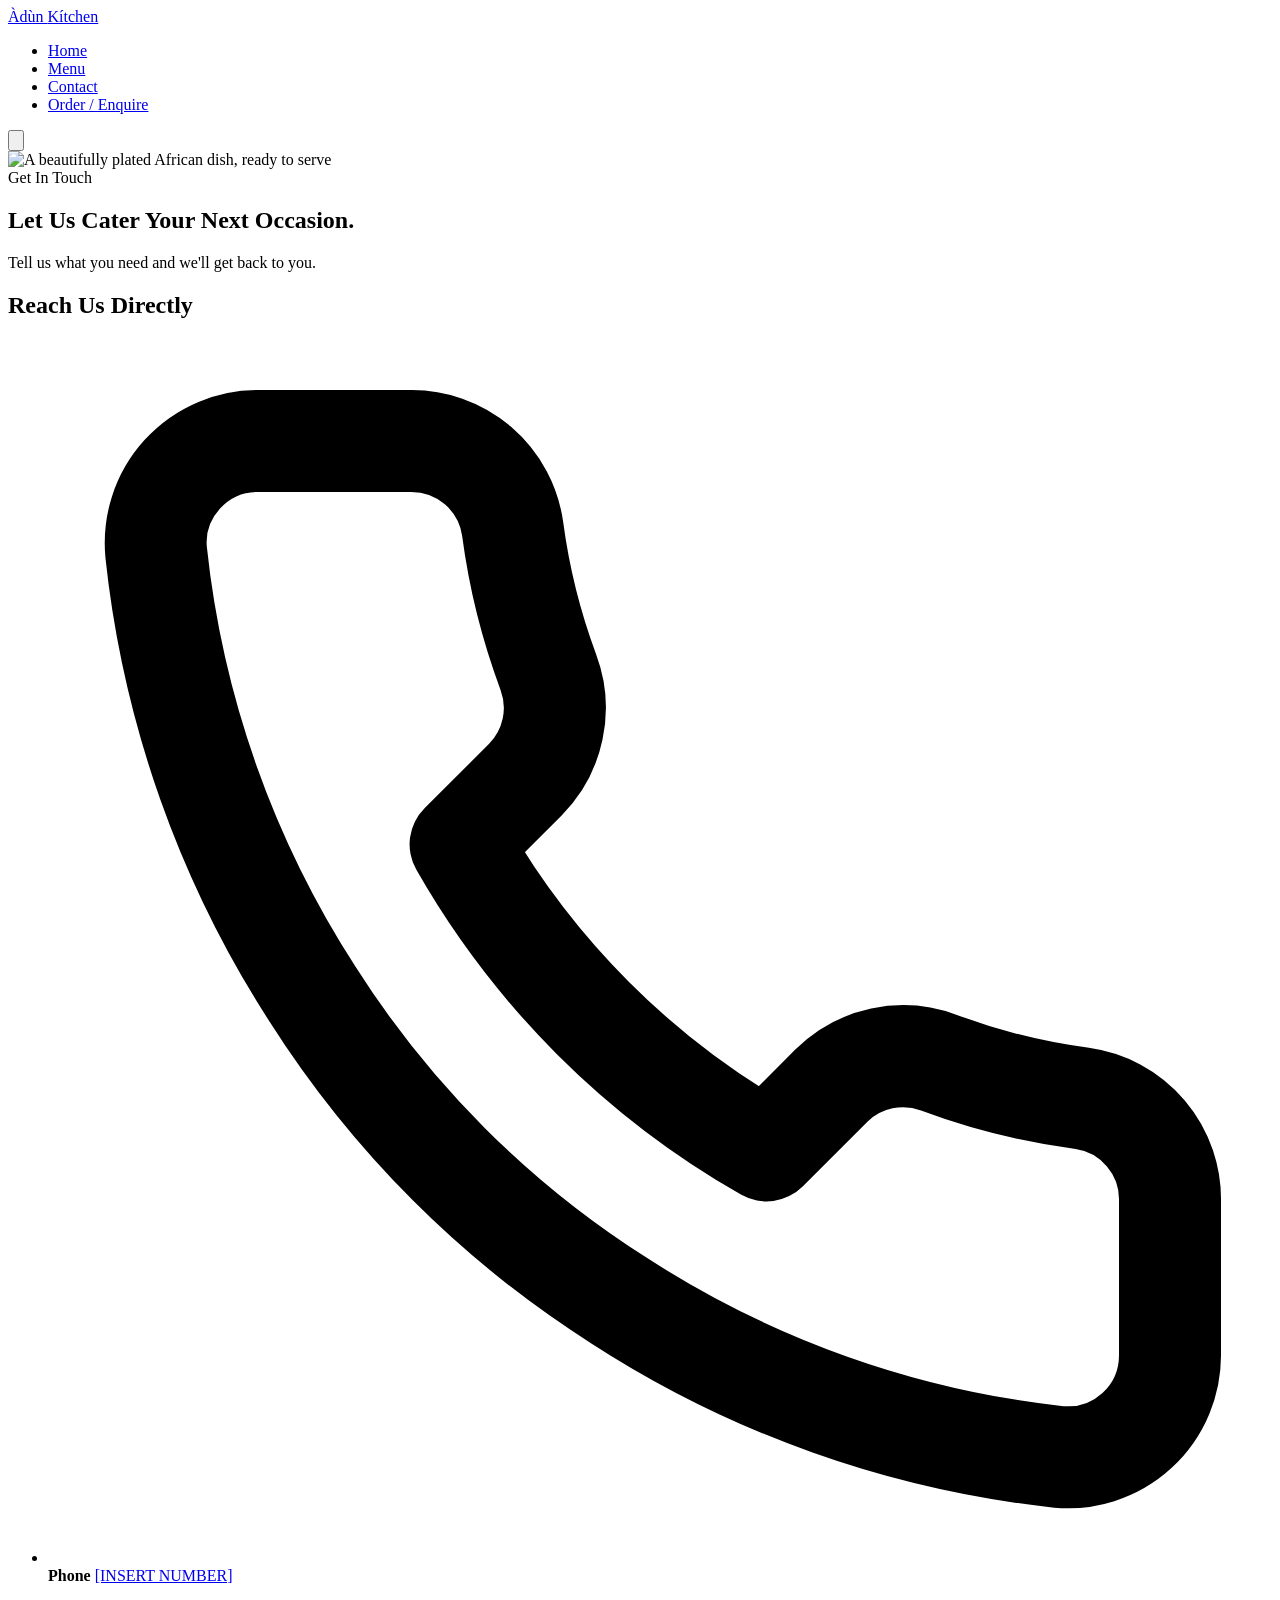
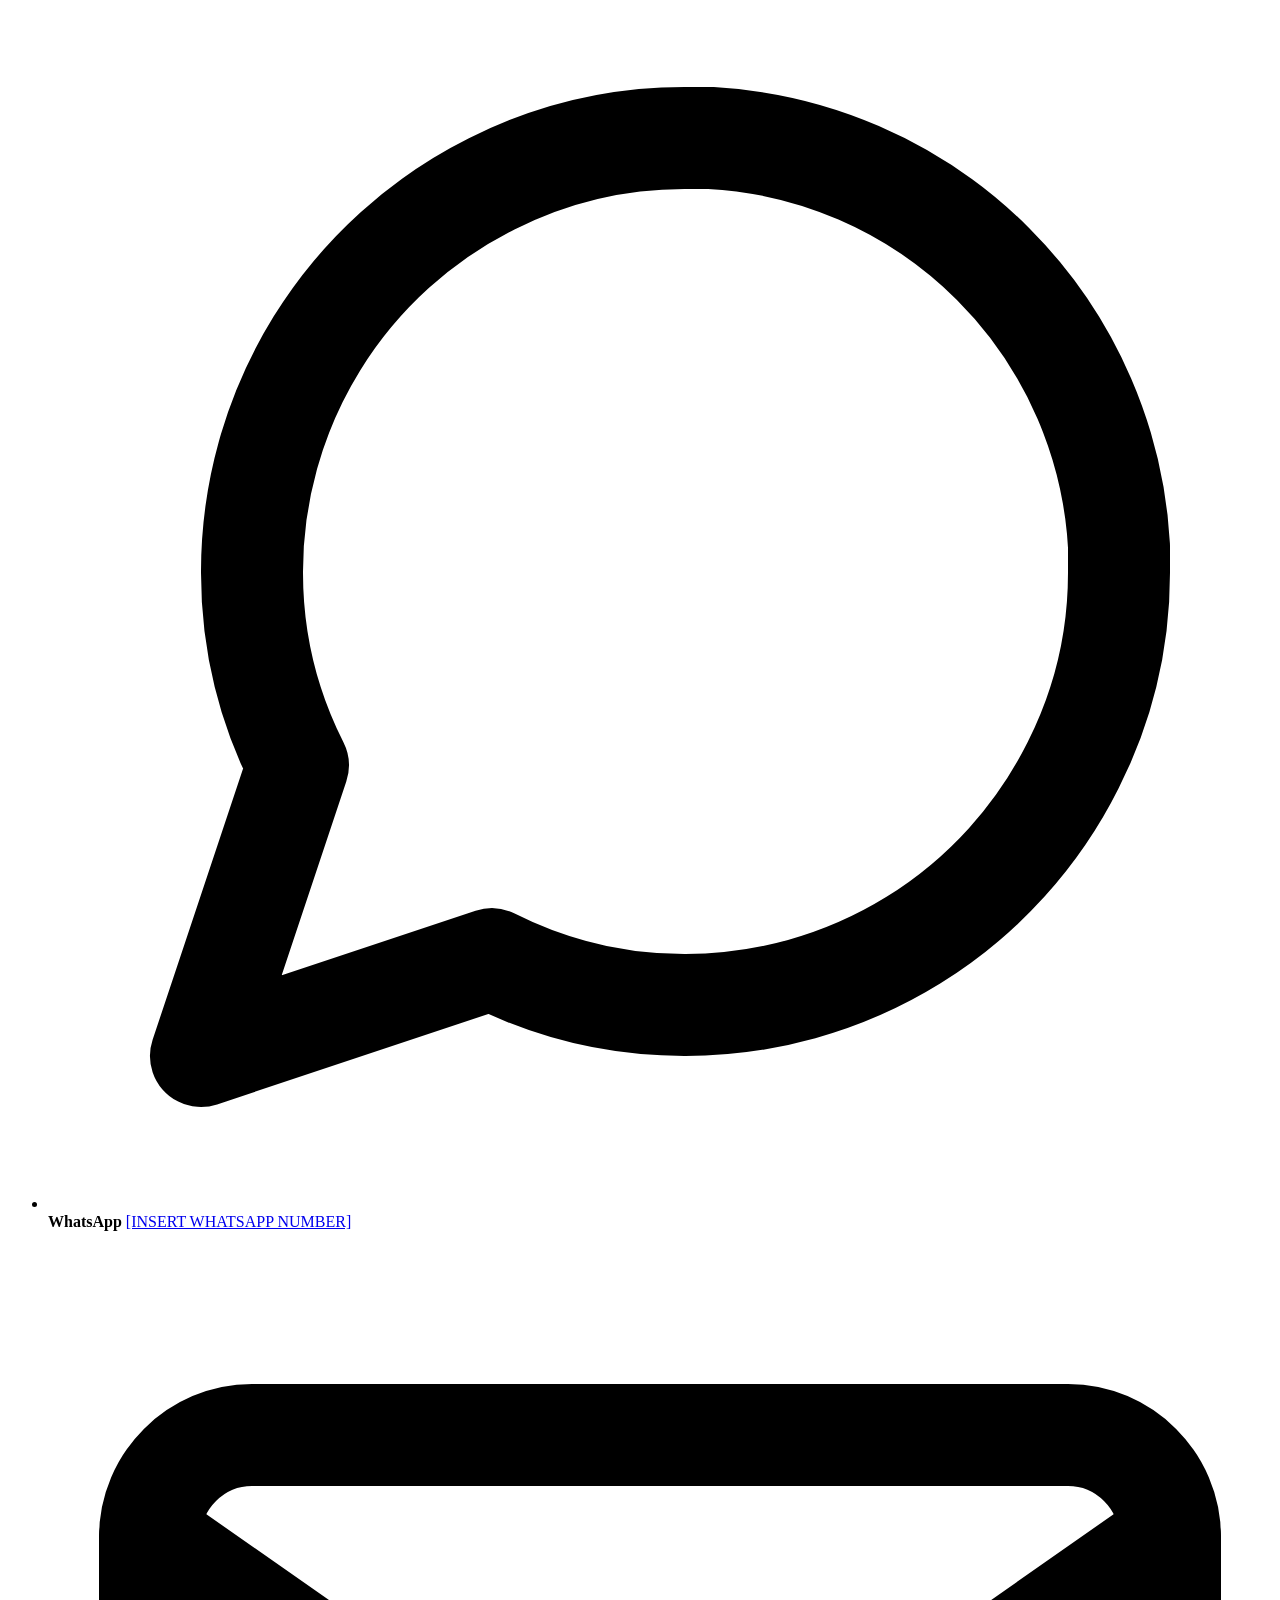
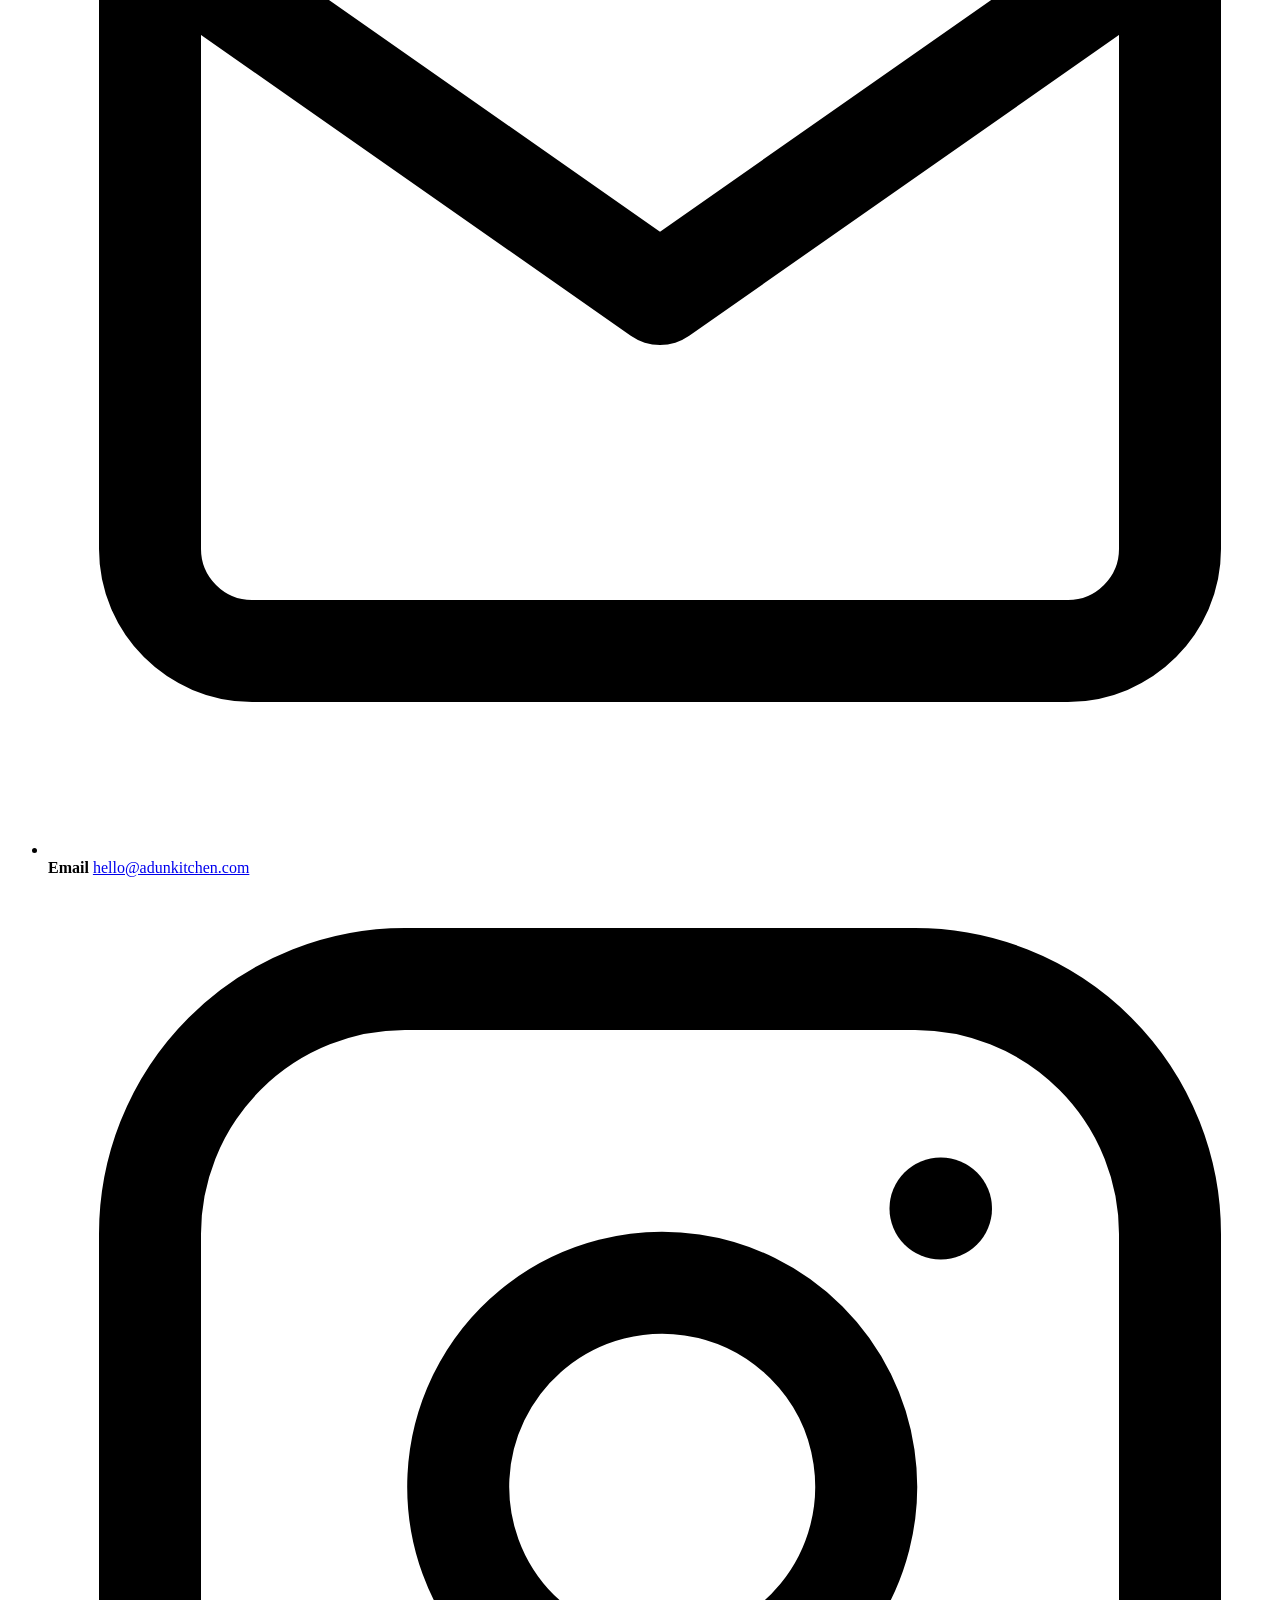
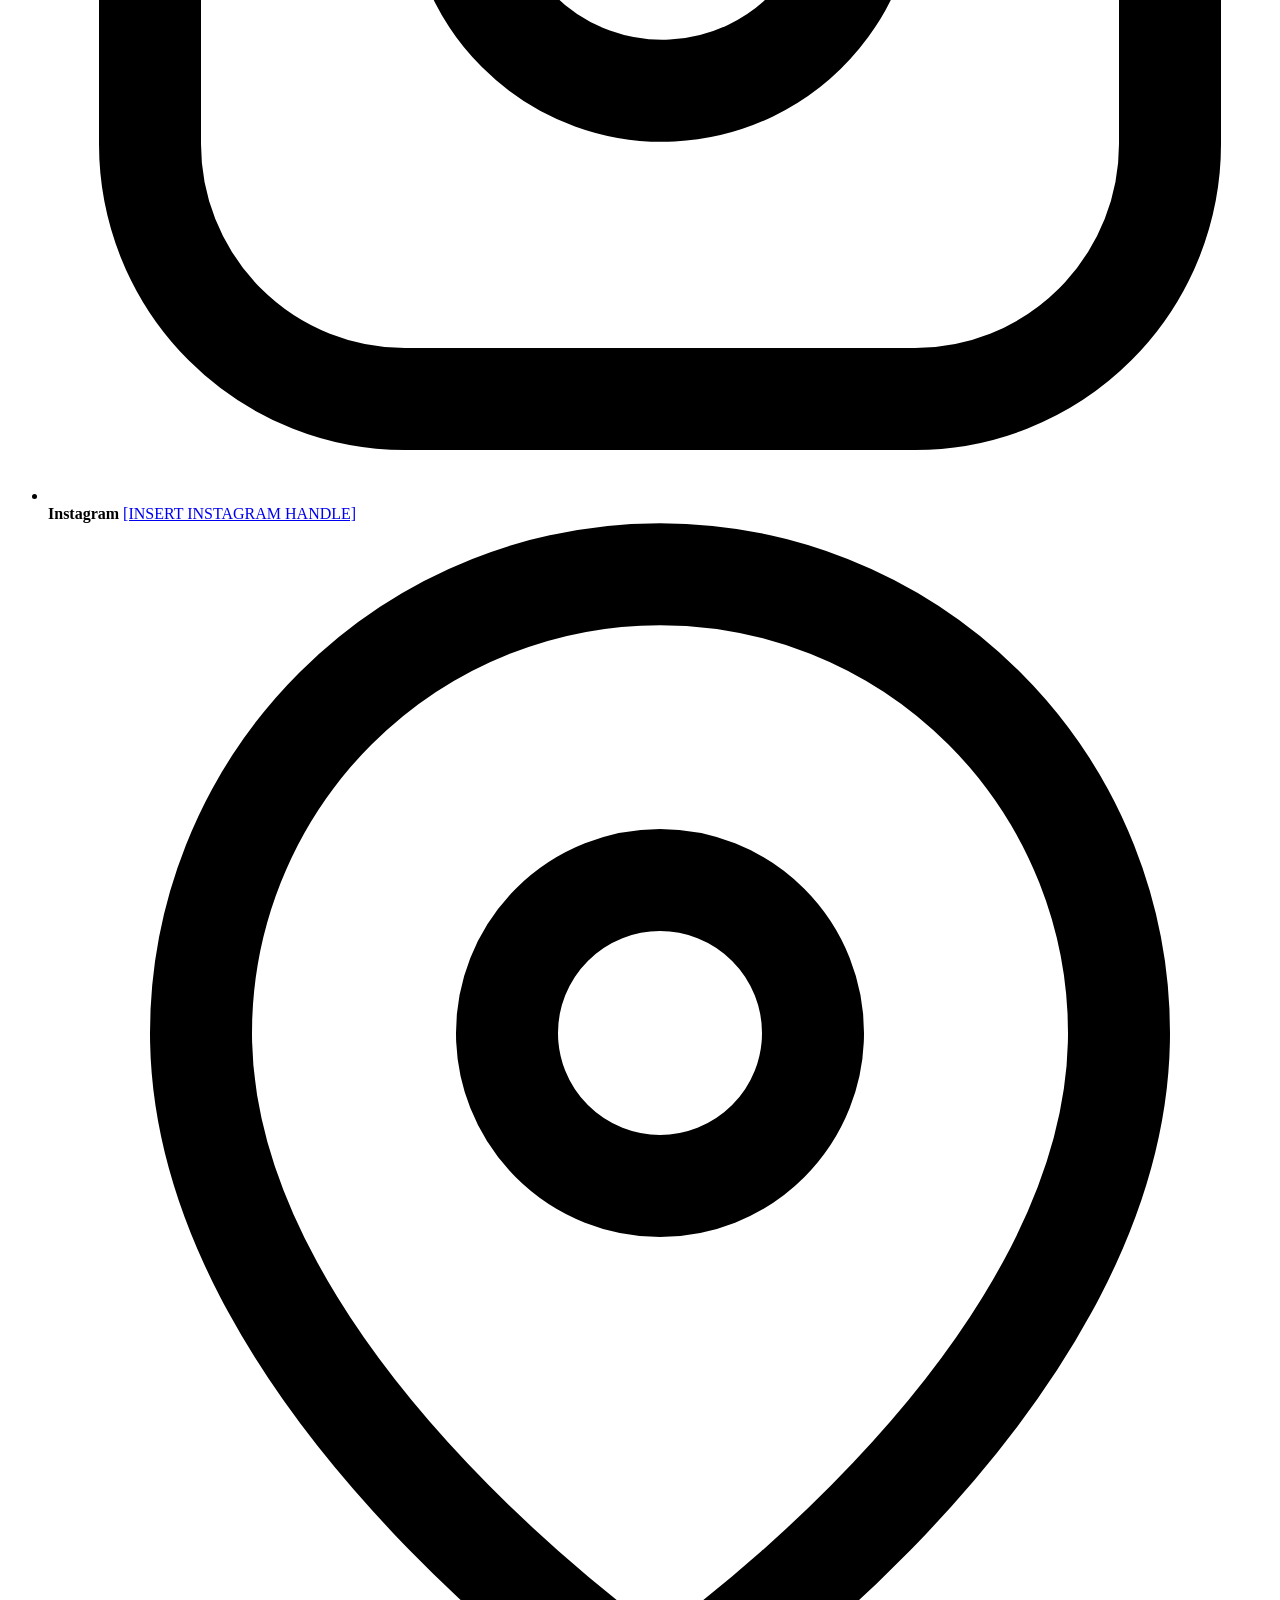
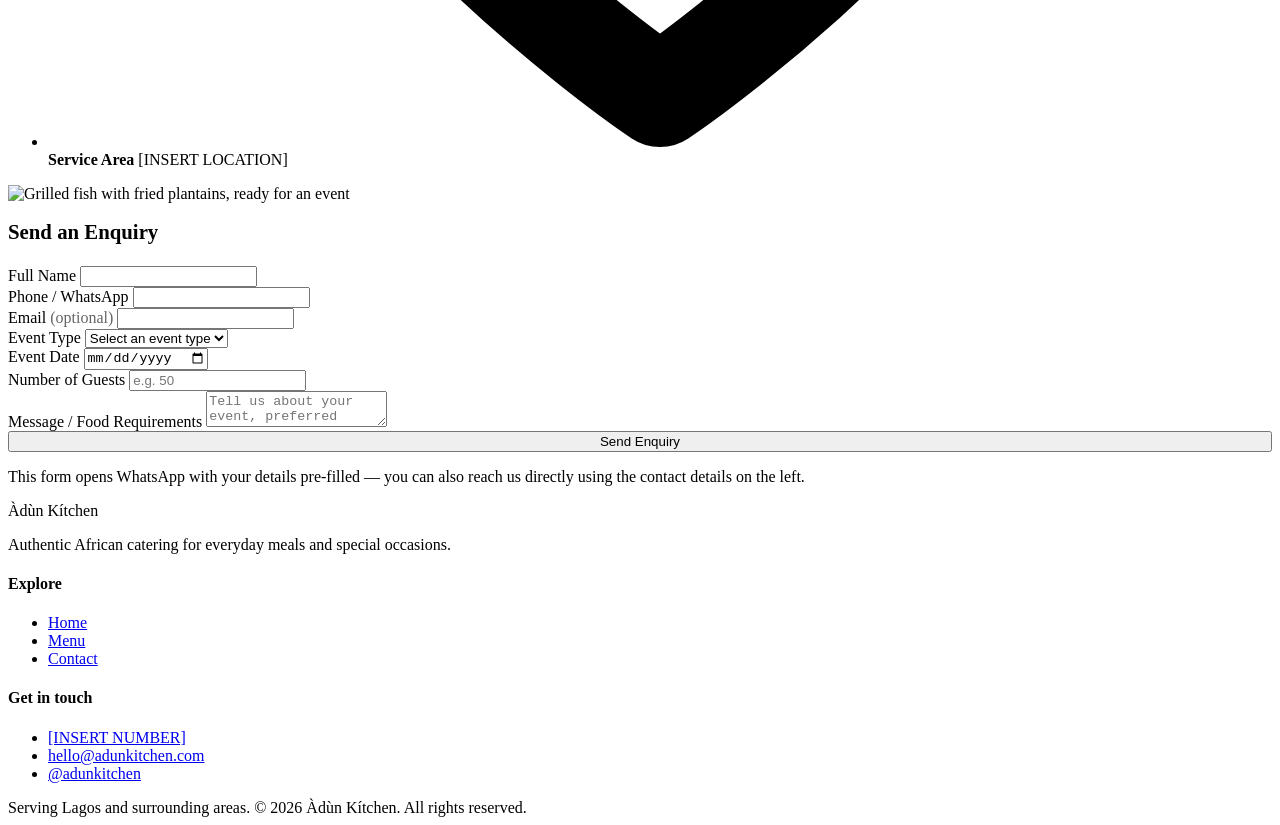
==== contact.html @ d7839c78 "Add files via upload" ====
<!DOCTYPE html>
<html lang="en">
<head>
<meta charset="UTF-8">
<meta name="viewport" content="width=device-width, initial-scale=1.0">
<title>Contact &amp; Catering — Àdùn Kítchen</title>
<meta name="description" content="Get in touch with Àdùn Kítchen for orders and catering enquiries. WhatsApp, call, or send us your event details.">
<link rel="preconnect" href="https://fonts.googleapis.com">
<link rel="preconnect" href="https://fonts.gstatic.com" crossorigin>
<link href="https://fonts.googleapis.com/css2?family=Playfair+Display:wght@600;700&family=Inter:wght@400;500;600;700&display=swap" rel="stylesheet">
<link rel="stylesheet" href="css/style.css">
</head>
<body>

<header class="site-header">
  <div class="wrap">
    <a href="index.html" class="brand">Àdùn <span>Kítchen</span></a>
    <nav class="main-nav" id="main-nav">
      <ul>
        <li><a href="index.html">Home</a></li>
        <li><a href="menu.html">Menu</a></li>
        <li><a href="contact.html" aria-current="page">Contact</a></li>
        <li class="cta-nav-item"><a href="contact.html" class="btn btn-primary">Order / Enquire</a></li>
      </ul>
    </nav>
    <button class="nav-toggle" aria-label="Open menu" aria-expanded="false" aria-controls="main-nav">
      <svg viewBox="0 0 24 24" fill="none" stroke="currentColor" stroke-width="2" stroke-linecap="round"><line x1="3" y1="6" x2="21" y2="6"/><line x1="3" y1="12" x2="21" y2="12"/><line x1="3" y1="18" x2="21" y2="18"/></svg>
    </button>
  </div>
</header>

<main>

  <section class="page-hero">
    <div class="hero-media">
      <img src="https://images.unsplash.com/photo-1610057098265-05f2bcbedd55?w=1800&auto=format&fit=crop&q=80" alt="A beautifully plated African dish, ready to serve">
    </div>
    <div class="wrap">
      <span class="eyebrow">Get In Touch</span>
      <h1>Let Us Cater Your Next Occasion.</h1>
      <p>Tell us what you need and we'll get back to you.</p>
    </div>
  </section>

  <section>
    <div class="wrap">
      <div class="contact-grid">

        <div class="contact-info">
          <h2>Reach Us Directly</h2>
          <ul class="contact-list">
            <li>
              <span class="ico" aria-hidden="true">
                <svg viewBox="0 0 24 24" fill="none" stroke="currentColor" stroke-width="2" stroke-linecap="round" stroke-linejoin="round"><path d="M22 16.92v3a2 2 0 0 1-2.18 2 19.79 19.79 0 0 1-8.63-3.07 19.5 19.5 0 0 1-6-6 19.79 19.79 0 0 1-3.07-8.67A2 2 0 0 1 4.11 2h3a2 2 0 0 1 2 1.72c.127.96.361 1.903.7 2.81a2 2 0 0 1-.45 2.11L8.09 9.91a16 16 0 0 0 6 6l1.27-1.27a2 2 0 0 1 2.11-.45c.907.339 1.85.573 2.81.7A2 2 0 0 1 22 16.92z"/></svg>
              </span>
              <div>
                <strong>Phone</strong>
                <a href="tel:+2340000000000">[INSERT NUMBER]</a>
              </div>
            </li>
            <li>
              <span class="ico" aria-hidden="true">
                <svg viewBox="0 0 24 24" fill="none" stroke="currentColor" stroke-width="2" stroke-linecap="round" stroke-linejoin="round"><path d="M21 11.5a8.38 8.38 0 0 1-.9 3.8 8.5 8.5 0 0 1-7.6 4.7 8.38 8.38 0 0 1-3.8-.9L3 21l1.9-5.7a8.38 8.38 0 0 1-.9-3.8 8.5 8.5 0 0 1 4.7-7.6 8.38 8.38 0 0 1 3.8-.9h.5a8.48 8.48 0 0 1 8 8v.5z"/></svg>
              </span>
              <div>
                <strong>WhatsApp</strong>
                <a href="https://wa.me/2340000000000" target="_blank" rel="noopener">[INSERT WHATSAPP NUMBER]</a>
              </div>
            </li>
            <li>
              <span class="ico" aria-hidden="true">
                <svg viewBox="0 0 24 24" fill="none" stroke="currentColor" stroke-width="2" stroke-linecap="round" stroke-linejoin="round"><path d="M4 4h16c1.1 0 2 .9 2 2v12c0 1.1-.9 2-2 2H4c-1.1 0-2-.9-2-2V6c0-1.1.9-2 2-2z"/><path d="M22 6l-10 7L2 6"/></svg>
              </span>
              <div>
                <strong>Email</strong>
                <a href="mailto:hello@adunkitchen.com">hello@adunkitchen.com</a>
              </div>
            </li>
            <li>
              <span class="ico" aria-hidden="true">
                <svg viewBox="0 0 24 24" fill="none" stroke="currentColor" stroke-width="2" stroke-linecap="round" stroke-linejoin="round"><rect x="2" y="2" width="20" height="20" rx="5"/><path d="M16 11.37A4 4 0 1 1 12.63 8 4 4 0 0 1 16 11.37z"/><line x1="17.5" y1="6.5" x2="17.51" y2="6.5"/></svg>
              </span>
              <div>
                <strong>Instagram</strong>
                <a href="https://instagram.com" target="_blank" rel="noopener">[INSERT INSTAGRAM HANDLE]</a>
              </div>
            </li>
            <li>
              <span class="ico" aria-hidden="true">
                <svg viewBox="0 0 24 24" fill="none" stroke="currentColor" stroke-width="2" stroke-linecap="round" stroke-linejoin="round"><path d="M21 10c0 7-9 13-9 13s-9-6-9-13a9 9 0 0 1 18 0z"/><circle cx="12" cy="10" r="3"/></svg>
              </span>
              <div>
                <strong>Service Area</strong>
                <span>[INSERT LOCATION]</span>
              </div>
            </li>
          </ul>

          <div class="contact-photo">
            <img src="https://images.unsplash.com/photo-1783408356251-f4953f943bb2?w=900&auto=format&fit=crop&q=80" alt="Grilled fish with fried plantains, ready for an event">
          </div>
        </div>

        <div>
          <form class="enquiry-form" id="enquiry-form" novalidate>
            <h2 style="font-size:1.3rem; margin-bottom:1.4rem;">Send an Enquiry</h2>

            <div class="form-row-split">
              <div class="form-row">
                <label for="name">Full Name</label>
                <input type="text" id="name" name="name" autocomplete="name" required>
              </div>
              <div class="form-row">
                <label for="phone">Phone / WhatsApp</label>
                <input type="tel" id="phone" name="phone" autocomplete="tel" required>
              </div>
            </div>

            <div class="form-row">
              <label for="email">Email <span style="font-weight:400; opacity:.6;">(optional)</span></label>
              <input type="email" id="email" name="email" autocomplete="email">
            </div>

            <div class="form-row-split">
              <div class="form-row">
                <label for="event-type">Event Type</label>
                <select id="event-type" name="event-type">
                  <option value="">Select an event type</option>
                  <option value="Wedding">Wedding</option>
                  <option value="Birthday">Birthday</option>
                  <option value="Corporate">Corporate Event</option>
                  <option value="Family Gathering">Family Gathering</option>
                  <option value="Other">Other</option>
                </select>
              </div>
              <div class="form-row">
                <label for="event-date">Event Date</label>
                <input type="date" id="event-date" name="event-date">
              </div>
            </div>

            <div class="form-row">
              <label for="guests">Number of Guests</label>
              <input type="number" id="guests" name="guests" min="1" placeholder="e.g. 50">
            </div>

            <div class="form-row">
              <label for="message">Message / Food Requirements</label>
              <textarea id="message" name="message" placeholder="Tell us about your event, preferred dishes, or dietary needs."></textarea>
            </div>

            <button type="submit" class="btn btn-primary" style="width:100%; justify-content:center;">Send Enquiry</button>
            <p id="form-status" class="form-status" role="status"></p>
            <p class="form-note" style="margin-top:1rem;">This form opens WhatsApp with your details pre-filled — you can also reach us directly using the contact details on the left.</p>
          </form>
        </div>

      </div>
    </div>
  </section>

</main>

<footer class="site-footer">
  <div class="wrap">
    <div class="footer-top">
      <div class="footer-brand">
        <span class="brand">Àdùn <span>Kítchen</span></span>
        <p>Authentic African catering for everyday meals and special occasions.</p>
      </div>
      <div class="footer-links">
        <div class="footer-col">
          <h4>Explore</h4>
          <ul>
            <li><a href="index.html">Home</a></li>
            <li><a href="menu.html">Menu</a></li>
            <li><a href="contact.html">Contact</a></li>
          </ul>
        </div>
        <div class="footer-col">
          <h4>Get in touch</h4>
          <ul>
            <li><a href="tel:+2340000000000">[INSERT NUMBER]</a></li>
            <li><a href="mailto:hello@adunkitchen.com">hello@adunkitchen.com</a></li>
            <li><a href="https://instagram.com" target="_blank" rel="noopener">@adunkitchen</a></li>
          </ul>
        </div>
      </div>
    </div>
    <div class="footer-bottom">
      <span>Serving Lagos and surrounding areas.</span>
      <span>&copy; 2026 Àdùn Kítchen. All rights reserved.</span>
    </div>
  </div>
</footer>

<script src="js/script.js"></script>
</body>
</html>
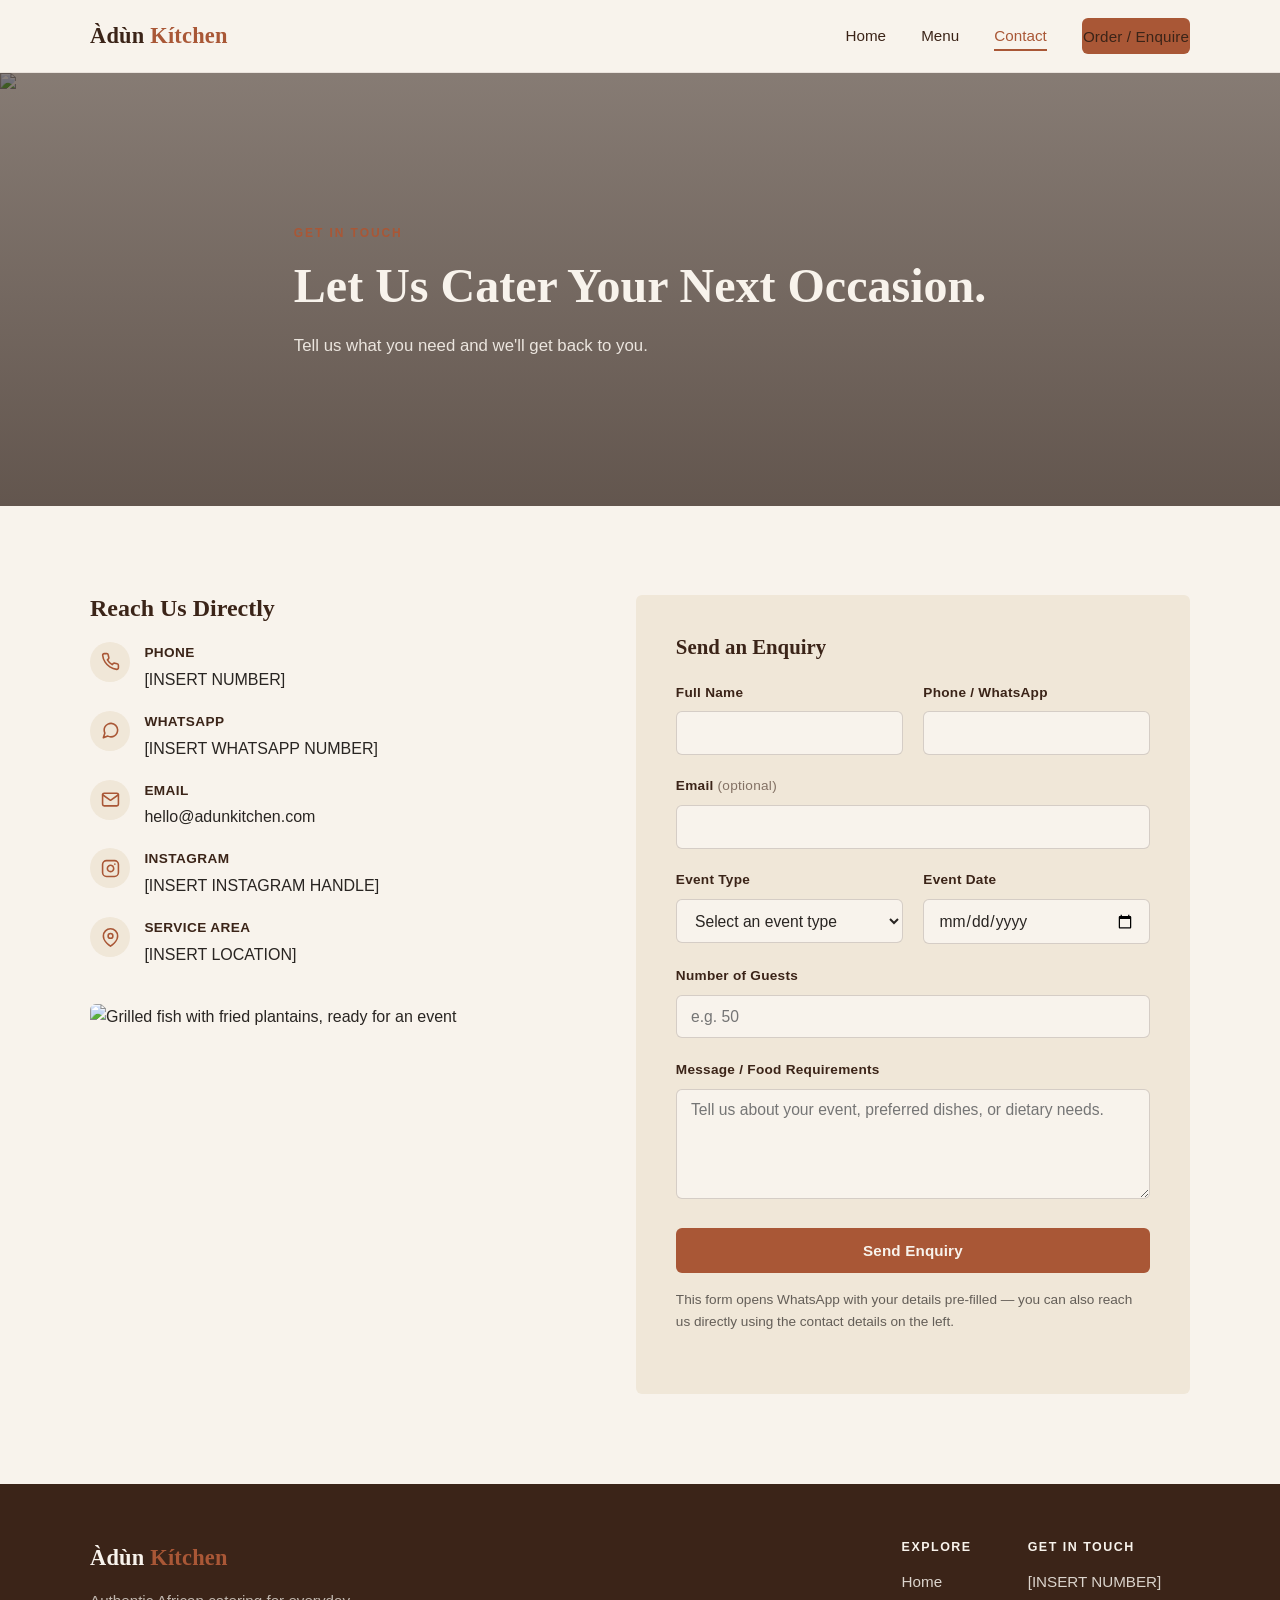
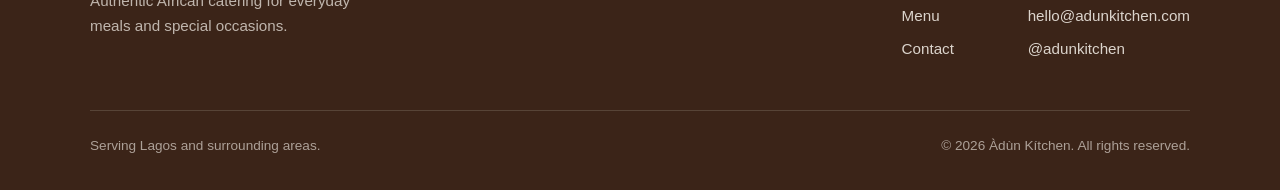
==== commit 8743e1d0: "Update contact.html" ====
--- a/contact.html
+++ b/contact.html
@@ -8,7 +8,7 @@
 <link rel="preconnect" href="https://fonts.googleapis.com">
 <link rel="preconnect" href="https://fonts.gstatic.com" crossorigin>
 <link href="https://fonts.googleapis.com/css2?family=Playfair+Display:wght@600;700&family=Inter:wght@400;500;600;700&display=swap" rel="stylesheet">
-<link rel="stylesheet" href="css/style.css">
+<link rel="stylesheet" href="/style.css">
 </head>
 <body>
 
--- a/style.css
+++ b/style.css
@@ -0,0 +1,501 @@
+/* =========================================================
+   Àdùn Kítchen — African Catering
+   Shared stylesheet
+   Palette: Ivory #F8F3EC · Deep Brown #3B2418 · Terracotta #A95736
+            Muted Gold #B08A52 · Warm Charcoal #292522
+========================================================= */
+
+:root {
+  --cream: #F8F3EC;
+  --cream-deep: #F0E7D8;
+  --brown: #3B2418;
+  --terracotta: #A95736;
+  --terracotta-dark: #8B462B;
+  --gold: #B08A52;
+  --charcoal: #292522;
+
+  --font-display: "Playfair Display", "Georgia", serif;
+  --font-body: "Inter", -apple-system, BlinkMacSystemFont, "Segoe UI", sans-serif;
+
+  --max-width: 1180px;
+  --gap: clamp(1.5rem, 4vw, 3rem);
+  --radius: 6px;
+}
+
+/* ---------- Reset ---------- */
+*, *::before, *::after { box-sizing: border-box; }
+html { scroll-behavior: smooth; }
+body {
+  margin: 0;
+  background: var(--cream);
+  color: var(--charcoal);
+  font-family: var(--font-body);
+  font-size: 16px;
+  line-height: 1.65;
+  -webkit-font-smoothing: antialiased;
+}
+img { max-width: 100%; display: block; }
+a { color: inherit; text-decoration: none; }
+ul { margin: 0; padding: 0; list-style: none; }
+h1, h2, h3, h4 {
+  font-family: var(--font-display);
+  color: var(--brown);
+  line-height: 1.15;
+  margin: 0 0 0.5em;
+  font-weight: 700;
+}
+p { margin: 0 0 1em; }
+button { font-family: inherit; cursor: pointer; }
+
+:focus-visible {
+  outline: 3px solid var(--gold);
+  outline-offset: 3px;
+}
+
+@media (prefers-reduced-motion: reduce) {
+  * { animation-duration: 0.01ms !important; transition-duration: 0.01ms !important; }
+  html { scroll-behavior: auto; }
+}
+
+.wrap {
+  max-width: var(--max-width);
+  margin: 0 auto;
+  padding: 0 clamp(1.25rem, 4vw, 2.5rem);
+}
+
+.eyebrow {
+  display: inline-block;
+  font-family: var(--font-body);
+  font-size: 0.75rem;
+  font-weight: 600;
+  letter-spacing: 0.16em;
+  text-transform: uppercase;
+  color: var(--terracotta);
+  margin-bottom: 0.9rem;
+}
+
+/* ---------- Adire-inspired divider (signature motif) ---------- */
+.motif-divider {
+  width: 100%;
+  height: 22px;
+  margin: 0 auto;
+  opacity: 0.55;
+}
+
+/* ---------- Buttons ---------- */
+.btn {
+  display: inline-flex;
+  align-items: center;
+  gap: 0.5em;
+  padding: 0.85em 1.7em;
+  border-radius: var(--radius);
+  font-weight: 600;
+  font-size: 0.95rem;
+  letter-spacing: 0.01em;
+  border: 1.5px solid transparent;
+  transition: transform 0.15s ease, background-color 0.15s ease, color 0.15s ease, border-color 0.15s ease;
+}
+.btn:hover { transform: translateY(-2px); }
+.btn-primary {
+  background: var(--terracotta);
+  color: var(--cream);
+}
+.btn-primary:hover { background: var(--terracotta-dark); }
+.btn-secondary {
+  background: transparent;
+  color: var(--brown);
+  border-color: var(--brown);
+}
+.btn-secondary:hover { background: var(--brown); color: var(--cream); }
+.btn-on-dark {
+  background: var(--cream);
+  color: var(--brown);
+}
+.btn-on-dark:hover { background: var(--gold); color: var(--cream); }
+.btn-ghost-on-dark {
+  background: transparent;
+  color: var(--cream);
+  border-color: rgba(248,243,236,0.5);
+}
+.btn-ghost-on-dark:hover { border-color: var(--cream); background: rgba(248,243,236,0.08); }
+
+/* ---------- Header ---------- */
+.site-header {
+  position: sticky;
+  top: 0;
+  z-index: 50;
+  background: var(--cream);
+  border-bottom: 1px solid rgba(59,36,24,0.08);
+}
+.site-header .wrap {
+  display: flex;
+  align-items: center;
+  justify-content: space-between;
+  padding-top: 1.1rem;
+  padding-bottom: 1.1rem;
+}
+.brand {
+  font-family: var(--font-display);
+  font-weight: 700;
+  font-size: 1.4rem;
+  color: var(--brown);
+  letter-spacing: 0.01em;
+}
+.brand span { color: var(--terracotta); }
+
+.main-nav ul {
+  display: flex;
+  align-items: center;
+  gap: 2.2rem;
+}
+.main-nav a {
+  font-size: 0.95rem;
+  font-weight: 500;
+  color: var(--brown);
+  position: relative;
+  padding: 0.3rem 0;
+}
+.main-nav a::after {
+  content: "";
+  position: absolute;
+  left: 0; right: 0; bottom: -2px;
+  height: 2px;
+  background: var(--terracotta);
+  transform: scaleX(0);
+  transform-origin: left;
+  transition: transform 0.2s ease;
+}
+.main-nav a:hover::after,
+.main-nav a[aria-current="page"]::after { transform: scaleX(1); }
+.main-nav a[aria-current="page"] { color: var(--terracotta); }
+
+.nav-toggle {
+  display: none;
+  background: none;
+  border: none;
+  padding: 0.4rem;
+}
+.nav-toggle svg { width: 26px; height: 26px; color: var(--brown); }
+
+@media (max-width: 760px) {
+  .nav-toggle { display: block; }
+  .main-nav {
+    position: absolute;
+    top: 100%;
+    left: 0; right: 0;
+    background: var(--cream);
+    border-bottom: 1px solid rgba(59,36,24,0.08);
+    max-height: 0;
+    overflow: hidden;
+    transition: max-height 0.3s ease;
+  }
+  .main-nav.open { max-height: 320px; }
+  .main-nav ul {
+    flex-direction: column;
+    align-items: flex-start;
+    gap: 0;
+    padding: 0.5rem clamp(1.25rem, 4vw, 2.5rem) 1.5rem;
+  }
+  .main-nav li { width: 100%; padding: 0.7rem 0; border-bottom: 1px solid rgba(59,36,24,0.06); }
+  .cta-nav-item { display: none; }
+}
+
+/* ---------- Hero ---------- */
+.hero {
+  position: relative;
+  display: flex;
+  align-items: center;
+  min-height: 78vh;
+  color: var(--cream);
+  overflow: hidden;
+}
+.hero-media {
+  position: absolute;
+  inset: 0;
+  z-index: 0;
+}
+.hero-media img {
+  width: 100%; height: 100%;
+  object-fit: cover;
+}
+.hero-media::after {
+  content: "";
+  position: absolute;
+  inset: 0;
+  background: linear-gradient(180deg, rgba(41,25,17,0.55) 0%, rgba(41,25,17,0.72) 100%);
+}
+.hero .wrap { position: relative; z-index: 1; padding-top: 4rem; padding-bottom: 4rem; }
+.hero-content { max-width: 640px; }
+.hero .eyebrow { color: var(--gold); }
+.hero h1 {
+  color: var(--cream);
+  font-size: clamp(2.4rem, 5.6vw, 3.8rem);
+  margin-bottom: 0.55em;
+}
+.hero p.lede {
+  font-size: 1.15rem;
+  color: rgba(248,243,236,0.92);
+  max-width: 46ch;
+  margin-bottom: 2rem;
+}
+.hero-actions { display: flex; flex-wrap: wrap; gap: 1rem; }
+
+/* ---------- Page header (non-home) ---------- */
+.page-hero {
+  position: relative;
+  color: var(--cream);
+  min-height: 46vh;
+  display: flex;
+  align-items: center;
+}
+.page-hero .wrap { position: relative; z-index: 1; padding: 3.5rem 0; }
+.page-hero h1 { color: var(--cream); font-size: clamp(2.1rem, 4.6vw, 3rem); margin-bottom: 0.4em; }
+.page-hero p { color: rgba(248,243,236,0.9); max-width: 52ch; font-size: 1.05rem; margin: 0; }
+
+/* ---------- Sections ---------- */
+section { padding: clamp(3.5rem, 7vw, 6rem) 0; }
+.section-head {
+  max-width: 640px;
+  margin: 0 auto 3rem;
+  text-align: center;
+}
+.section-head h2 { font-size: clamp(1.9rem, 3.6vw, 2.6rem); }
+.section-head p { color: var(--charcoal); opacity: 0.85; font-size: 1.05rem; }
+
+.bg-deep { background: var(--cream-deep); }
+.bg-brown { background: var(--brown); color: var(--cream); }
+.bg-brown h2, .bg-brown h3 { color: var(--cream); }
+
+/* ---------- Intro (Home) ---------- */
+.intro { text-align: center; }
+.intro .wrap { max-width: 760px; }
+.intro p { font-size: 1.15rem; color: var(--charcoal); }
+
+/* ---------- Featured dish grid ---------- */
+.dish-grid {
+  display: grid;
+  grid-template-columns: repeat(3, 1fr);
+  gap: 2rem;
+}
+@media (max-width: 900px) { .dish-grid { grid-template-columns: repeat(2, 1fr); } }
+@media (max-width: 560px) { .dish-grid { grid-template-columns: 1fr; } }
+
+.dish-card {
+  background: var(--cream);
+  border-radius: var(--radius);
+  overflow: hidden;
+  transition: transform 0.25s ease, box-shadow 0.25s ease;
+}
+.dish-card:hover {
+  transform: translateY(-6px);
+  box-shadow: 0 18px 34px -18px rgba(59,36,24,0.35);
+}
+.dish-media { aspect-ratio: 4/3; overflow: hidden; }
+.dish-media img { width: 100%; height: 100%; object-fit: cover; transition: transform 0.5s ease; }
+.dish-card:hover .dish-media img { transform: scale(1.06); }
+.dish-info { padding: 1.2rem 0.25rem 0.4rem; }
+.dish-info-row { display: flex; justify-content: space-between; align-items: baseline; gap: 0.75rem; }
+.dish-info h3 { font-size: 1.2rem; margin-bottom: 0.3rem; }
+.dish-price { color: var(--terracotta); font-weight: 600; white-space: nowrap; font-family: var(--font-body); }
+.dish-info p { font-size: 0.95rem; color: var(--charcoal); opacity: 0.85; margin: 0; }
+
+.center-cta { text-align: center; margin-top: 3rem; }
+
+/* ---------- Catering CTA band ---------- */
+.cta-band {
+  background: var(--brown);
+  color: var(--cream);
+  text-align: center;
+}
+.cta-band h2 { color: var(--cream); font-size: clamp(1.8rem, 4vw, 2.4rem); max-width: 20ch; margin: 0 auto 0.6em; }
+.cta-band p { color: rgba(248,243,236,0.85); max-width: 46ch; margin: 0 auto 2rem; }
+
+/* ---------- Menu page ---------- */
+.menu-category { margin-bottom: 4.5rem; }
+.menu-category:last-child { margin-bottom: 0; }
+.category-head {
+  display: flex;
+  align-items: baseline;
+  gap: 1rem;
+  border-bottom: 2px solid var(--gold);
+  padding-bottom: 0.6rem;
+  margin-bottom: 2rem;
+}
+.category-head h2 { margin: 0; font-size: 1.7rem; }
+.category-head span { color: var(--terracotta); font-size: 0.9rem; font-weight: 600; letter-spacing: 0.04em; }
+
+.menu-grid {
+  display: grid;
+  grid-template-columns: repeat(3, 1fr);
+  gap: 1.75rem;
+}
+@media (max-width: 900px) { .menu-grid { grid-template-columns: repeat(2, 1fr); } }
+@media (max-width: 560px) { .menu-grid { grid-template-columns: 1fr; } }
+
+.menu-item {
+  display: flex;
+  flex-direction: column;
+  background: var(--cream-deep);
+  border-radius: var(--radius);
+  overflow: hidden;
+}
+.menu-item-media { aspect-ratio: 5/4; overflow: hidden; }
+.menu-item-media img { width: 100%; height: 100%; object-fit: cover; }
+.menu-item-body { padding: 1.1rem 1.2rem 1.3rem; flex: 1; display: flex; flex-direction: column; }
+.menu-item-title-row { display: flex; justify-content: space-between; align-items: baseline; gap: 0.6rem; margin-bottom: 0.35rem; }
+.menu-item-title-row h3 { font-size: 1.05rem; margin: 0; }
+.menu-item-price { color: var(--terracotta); font-weight: 700; white-space: nowrap; }
+.menu-item-body p { font-size: 0.9rem; opacity: 0.85; margin: 0; }
+.spice-tag {
+  display: inline-block;
+  margin-top: 0.6rem;
+  font-size: 0.72rem;
+  font-weight: 600;
+  letter-spacing: 0.04em;
+  text-transform: uppercase;
+  color: var(--terracotta-dark);
+  background: rgba(169,87,54,0.12);
+  padding: 0.2em 0.6em;
+  border-radius: 999px;
+  width: fit-content;
+}
+
+.menu-note {
+  text-align: center;
+  max-width: 620px;
+  margin: 0 auto 3.5rem;
+  color: var(--charcoal);
+  opacity: 0.8;
+  font-size: 0.98rem;
+}
+
+/* ---------- Contact page ---------- */
+.contact-grid {
+  display: grid;
+  grid-template-columns: 1fr 1.15fr;
+  gap: clamp(2.5rem, 5vw, 4.5rem);
+  align-items: start;
+}
+@media (max-width: 860px) { .contact-grid { grid-template-columns: 1fr; } }
+
+.contact-info h2 { font-size: 1.5rem; margin-bottom: 1.2rem; }
+.contact-list { display: flex; flex-direction: column; gap: 1.1rem; margin-bottom: 2.2rem; }
+.contact-list li {
+  display: flex;
+  gap: 0.9rem;
+  align-items: flex-start;
+  font-size: 1rem;
+}
+.contact-list .ico {
+  flex: none;
+  width: 40px; height: 40px;
+  border-radius: 50%;
+  background: var(--cream-deep);
+  display: flex; align-items: center; justify-content: center;
+  color: var(--terracotta);
+}
+.contact-list .ico svg { width: 19px; height: 19px; }
+.contact-list strong { display: block; color: var(--brown); font-size: 0.85rem; letter-spacing: 0.03em; text-transform: uppercase; margin-bottom: 0.15rem; }
+.contact-list a:hover { color: var(--terracotta); }
+
+.contact-photo { border-radius: var(--radius); overflow: hidden; aspect-ratio: 4/3; }
+
+/* ---------- Enquiry form ---------- */
+.enquiry-form {
+  background: var(--cream-deep);
+  padding: clamp(1.6rem, 4vw, 2.5rem);
+  border-radius: var(--radius);
+}
+.form-row { margin-bottom: 1.3rem; }
+.form-row-split { display: grid; grid-template-columns: 1fr 1fr; gap: 1.3rem; }
+@media (max-width: 560px) { .form-row-split { grid-template-columns: 1fr; } }
+.form-row label {
+  display: block;
+  font-size: 0.85rem;
+  font-weight: 600;
+  color: var(--brown);
+  margin-bottom: 0.45rem;
+  letter-spacing: 0.02em;
+}
+.form-row input,
+.form-row select,
+.form-row textarea {
+  width: 100%;
+  padding: 0.75em 0.9em;
+  border: 1.5px solid rgba(59,36,24,0.18);
+  border-radius: var(--radius);
+  background: var(--cream);
+  font-family: var(--font-body);
+  font-size: 0.98rem;
+  color: var(--charcoal);
+  transition: border-color 0.15s ease;
+}
+.form-row input:focus,
+.form-row select:focus,
+.form-row textarea:focus {
+  border-color: var(--terracotta);
+  outline: none;
+}
+.form-row textarea { resize: vertical; min-height: 110px; }
+.form-note {
+  font-size: 0.85rem;
+  opacity: 0.7;
+  margin-top: -0.4rem;
+  margin-bottom: 1.3rem;
+}
+.form-status {
+  margin-top: 1rem;
+  font-size: 0.92rem;
+  font-weight: 600;
+  display: none;
+}
+.form-status.visible { display: block; }
+.form-status.ok { color: #2f6b3c; }
+
+/* ---------- About-style story block (used sparingly) ---------- */
+.story-block {
+  display: grid;
+  grid-template-columns: 1fr 1fr;
+  gap: clamp(2rem, 5vw, 4rem);
+  align-items: center;
+}
+@media (max-width: 820px) { .story-block { grid-template-columns: 1fr; } }
+.story-media { border-radius: var(--radius); overflow: hidden; aspect-ratio: 4/3; }
+
+/* ---------- Footer ---------- */
+.site-footer {
+  background: var(--brown);
+  color: rgba(248,243,236,0.85);
+  padding: 3.5rem 0 2rem;
+}
+.footer-top {
+  display: flex;
+  justify-content: space-between;
+  gap: 2.5rem;
+  flex-wrap: wrap;
+  margin-bottom: 2.5rem;
+}
+.footer-brand .brand { color: var(--cream); }
+.footer-brand p { max-width: 34ch; margin-top: 0.7rem; color: rgba(248,243,236,0.7); font-size: 0.95rem; }
+.footer-links { display: flex; gap: 3.5rem; flex-wrap: wrap; }
+.footer-col h4 {
+  color: var(--cream);
+  font-family: var(--font-body);
+  font-size: 0.78rem;
+  letter-spacing: 0.12em;
+  text-transform: uppercase;
+  margin-bottom: 0.9rem;
+  font-weight: 700;
+}
+.footer-col li { margin-bottom: 0.55rem; font-size: 0.95rem; }
+.footer-col a:hover { color: var(--gold); }
+.footer-bottom {
+  border-top: 1px solid rgba(248,243,236,0.15);
+  padding-top: 1.5rem;
+  display: flex;
+  justify-content: space-between;
+  gap: 1rem;
+  flex-wrap: wrap;
+  font-size: 0.85rem;
+  color: rgba(248,243,236,0.6);
+}
